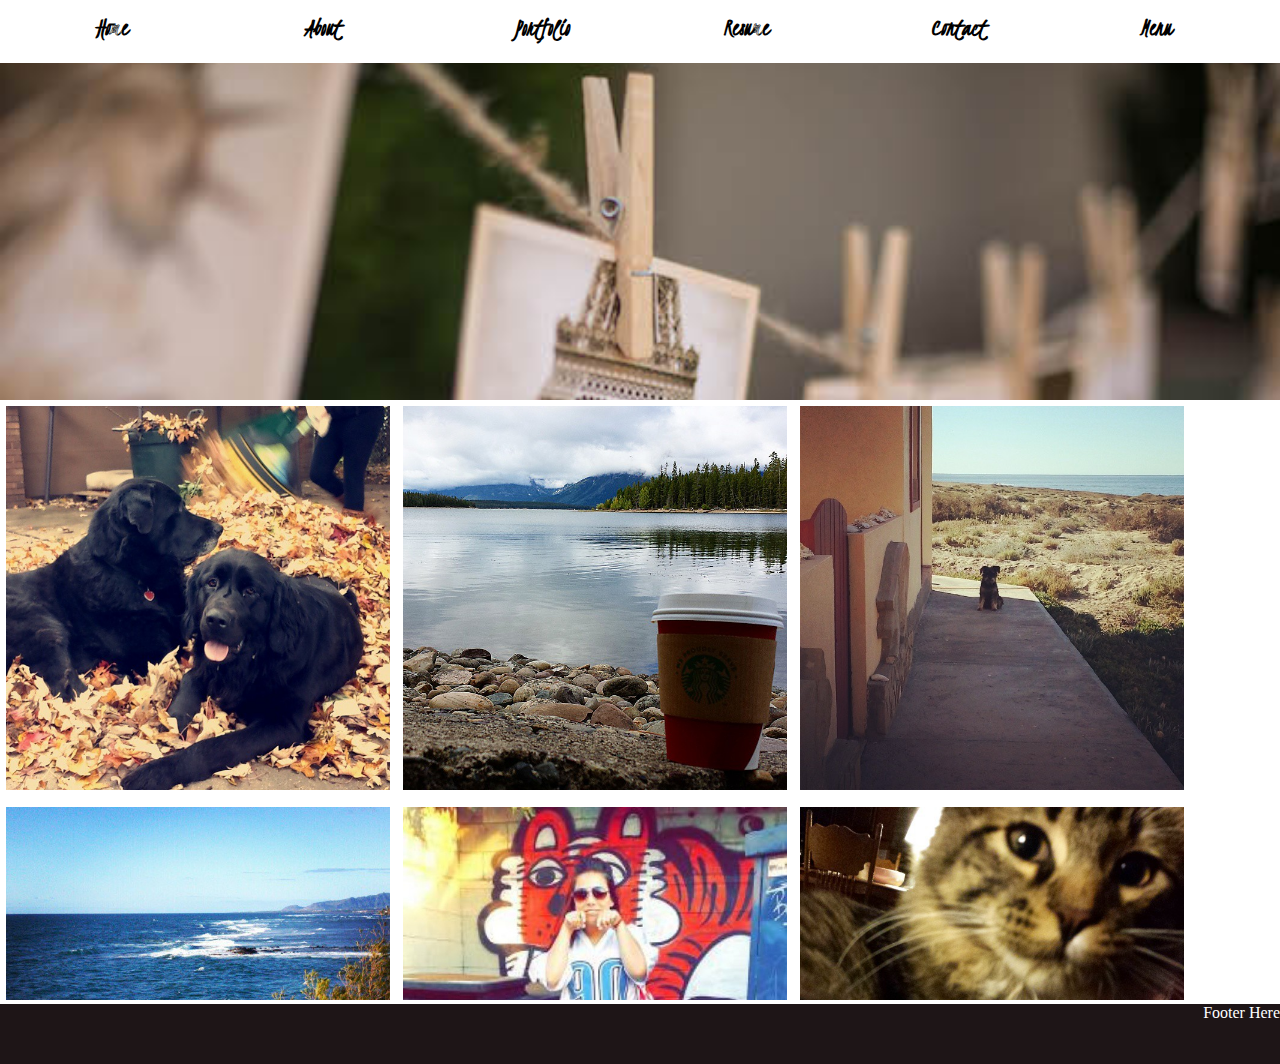
==== index.html @ 2e64ab66 "Portfolio Lab" ====
<!DOCTYPE html>
<html>
<head>
  <title>Portfolio</title>
  <link rel="stylesheet" href="style.css" type="text/css">
  <link rel="stylesheet" href="mediaquieries.css" type="text/css">
  <link href="https://fonts.googleapis.com/css?family=Lobster+Two|Kristi" rel="stylesheet">
</head>

  <!-- Navigation Bar-->
  <nav class="navbar">
  <ul>
    <a href="index.html" alt="Home Page" id="home"><li>Home</li></a>
    <a href="about.html" alt="About Page" id="about"><li>About</li></a>
    <a href="portfolio.html"alt="Portfolio Page" id="portfolio"><li>Portfolio</li></a>
    <a href="resume.html"alt="Resume Page" id="resume"><li>Resume</li></a>
    <a href="contact.html"alt="Contact Page" id="contact"><li>Contact</li></a>
    <a href="#"alt="Menu" id="menu"><li>Menu</li></a>
  </ul>
  </nav>
<!--END Navigation Bar-->

<body>
  <div class=" banner home-banner">
  </div>

<main class="wrapper">
<!-- IMAGE GRID-->

<div class="grid-container">
<div class="img-grid">


<div class="floated_img">
  <img src="images/home-grid/one.jpg" alt="IMAGE1" id="grid_img1">
</div>
<div class="floated_img">
  <img src="images/home-grid/three.jpg" alt="IMAGE2"  id="grid_img2">
</div>
<div class="floated_img">
  <img src="images/home-grid/four.jpg" alt="IMAGE3"  id="grid_img3">
</div>
<div class="floated_img">
  <img src="images/home-grid/six.jpg" alt="IMAGE4" id="grid_img4">
</div>


<div class="floated_img">
  <img src="images/home-grid/two.jpg" alt="IMAGE5" id="grid_img5">
</div>
<div class="floated_img">
  <img src="images/home-grid/five.jpg" alt="IMAGE6" id="grid_img6">
</div>



</div>
<div class="clear">
</div>
</div>




</div>
</body>

<footer>
  Footer Here
</footer>
</main> <!--End Wrapper div-->

</html>
---- style.css ----
.wrapper{
  width: 100%;
  margin:0 auto;
}

/*Navigation Bar*/
nav{
background-color:white;
/*background-color:pink;*/
width:100%;
overflow:hidden;
padding:0.5%;
z-index: 9999;
height:50px;
position:fixed;
}

ul{
  list-style-type: none;
  display:inline-block;
  float:center;
  background-color: white
  /*background-color: blue;*/
  height:30px;
  margin: 5px;
  width:100%;
}

li{
  display:inline-block;
  padding:0 20%;
  /*background-color:red;*/

  background-color:white;
}

a{
  color:black;
  text-decoration: none;
  font-size:170%;
  font-family: 'Kristi', cursive;;
  font-weight:bold;
  display:inline-block;
  width:15%;
  padding:0 0.5%;
}

a li:hover{
  color:white;
  background-color:#1e1517;
  -moz-box-shadow: 0 0 5px #888;
  -webkit-box-shadow: 0 0 5px#888;
  box-shadow: 0 0 5px #888;
}

.home-banner{
  background-image: url('images/banners/photographs.jpg');
  background-size:cover;
}

.banner{
  height:600px;
  width:100%;
  position:fixed;
  top:50px;
  z-index:-500;
}

main{
  width:100%;
  position:relative;
  top:400px;
  z-index:500;
}



body{
  margin:0;
  padding:0;
}

.grid-container{
  width:100%;
  margin:0 auto;
  display:inline-block;
  text-align: center;
}

.img-grid{
  /*background-color:teal;*/
  background-color:white;
  width:100%;
  display:inline-block;
  text-align: center;
  margin:0 auto;
  padding:0 auto;
  height:600px;
  overflow:auto;
}


.floated_img{
  display:inline-block;
  float:left;
  margin:0 auto;
  padding:0.5%;
  width:30%;
  text-align:center;
}


}
.clear{
  clear:both;
}

/*GRID IMAGES*/
#grid_img1, #grid_img2, #grid_img3, #grid_img4, #grid_img5, #grid_img6{
  height:100%;
  width:100%;
}

.about-container{
  margin:0 auto;
  background-color:white;
  height:auto;
  width:100%;
  margin:auto;
  margin-bottom: 0px;
  display:inline-block;
}

.about-img, #profilepic{
  background-color: black;
  float:left center;
  margin:auto;
  padding:auto;
  height:250px;
  width:250px;
  border-radius: 50%;
  text-align:center;
  display:inline-block;
}

.aboutinfo{
  height:auto;
  width:50%;
  background-color: light blue;
  float:right;
  margin:0 auto;
  padding:10px;
}

.contact-banner{
  background-image: url('images/banners/madison.jpg');
  background-size:cover;
}

.resume-banner{
  background-image: url('images/banners/keepcalm.jpeg');
  background-size:cover;
}
.portfolio-banner{
  background-image: url('images/banners/camera.png');
  background-size:cover;
}

.about-banner{
  background-image: url('images/banners/road.jpg');
  background-size:cover;
}

.contact-container{
  margin:0 auto;
  background-color:grey;
  height:600px;
  width:100%;
  margin:auto;
  margin-bottom: 0px;
  display:inline-block;
  }

  .resume-container{
  margin:0 auto;
  background-color:white;
  height:auto;
  width:100%;
  margin:auto;
  margin-bottom: 0px;
  display:inline-block;
}

#resumepic{
  display:inline-block;
  margin:2%;
  width:95%;
box-shadow: 0 4px 8px 0 rgba(0, 0, 0, 0.2), 0 6px 20px 0
}


/*Portfolio Page*/
.portfolio-container{
  background-color:white;
  height:auto;
  width:100%;
  margin:auto;
  padding-top:30px;
  padding-bottom:30px;
  margin-bottom: 0px;
  display:inline-block;
  overflow:auto;
}



figure{
  display:inline-block;
  margin:0 auto;
}

.port_float{
  display:inline-block;
  float:left;
  border:2px;
  border-width: 5px;
  margin:auto;
  border: 3px solid black;
  width:30%;
  padding:5px;
  text-align: center;
}

.port_float img{
  width:100%;
  height:100%;
}


.row1, .row2, .row3{
  /*display:block;
  padding:5px;
  margin:auto;*/
}


/*Portfolio Images Grid*/
#port_img1{
background-color:red;
  height:250px;
  width:250px;
}
#port_img2{
  background-color:orange;
    height:250px;
    width:250px;
  }
#port_img3{
  background-color:yellow;
    height:250px;
    width:250px;
}
#port_img4{
  background-color:green;
    height:250px;
    width:250px;
}
#port_img5{
  background-color:blue;
    height:250px;
    width:250px;
}
#port_img6{
  background-color:purple;
    height:250px;
    width:250px;
}



/*FOOTER*/
footer{
  color:white;
  background-color:#1e1517;
  width:100%;
  height:60px;
  text-align:right;
}
---- mediaquieries.css ----
@media only screen and (max-width: 1200px) {
  ul{
    margin:auto;
  }
  #menu{
    display:none;
  }
}

@media only screen and (max-width: 768px) {
  /*For iPad*/
  .banner, .about-banner, .contact-banner, .resume-banner, .portfolio-banner{
    background-color:blue;
    height:60%;
  }
  ul{
    margin:auto;
  }

.floated_img{
  width:40%;
}
#menu{
  display:none;
}


}
@media only screen and (max-width: 570px) {
  /*For iPad*/
nav{
  height:50px;
  font-size: 100%;
}

#home, #about, #portfolio, #resume, #contact{
  display:none;
}

#menu{
display:inline-block;
Float:right;
margin:0 20%;
}

.banner, .about-banner, .contact-banner, .resume-banner, .portfolio-banner{
    background-color:pink;
    height:100%;
  }
.aboutimage, #profilepic{
    display:block;
    width:90%;
    float:center;
    margin:0 auto;
    padding:10%;
  }
.aboutinfo{
    display:block;
    float:left;
    width:90%;
  }

  .img-grid{
    height:auto;
    overflow:auto;
  }
  ul{
    margin:auto;
  }
  /*HOME*/
.floated_img{
    width:47%;

  }

}
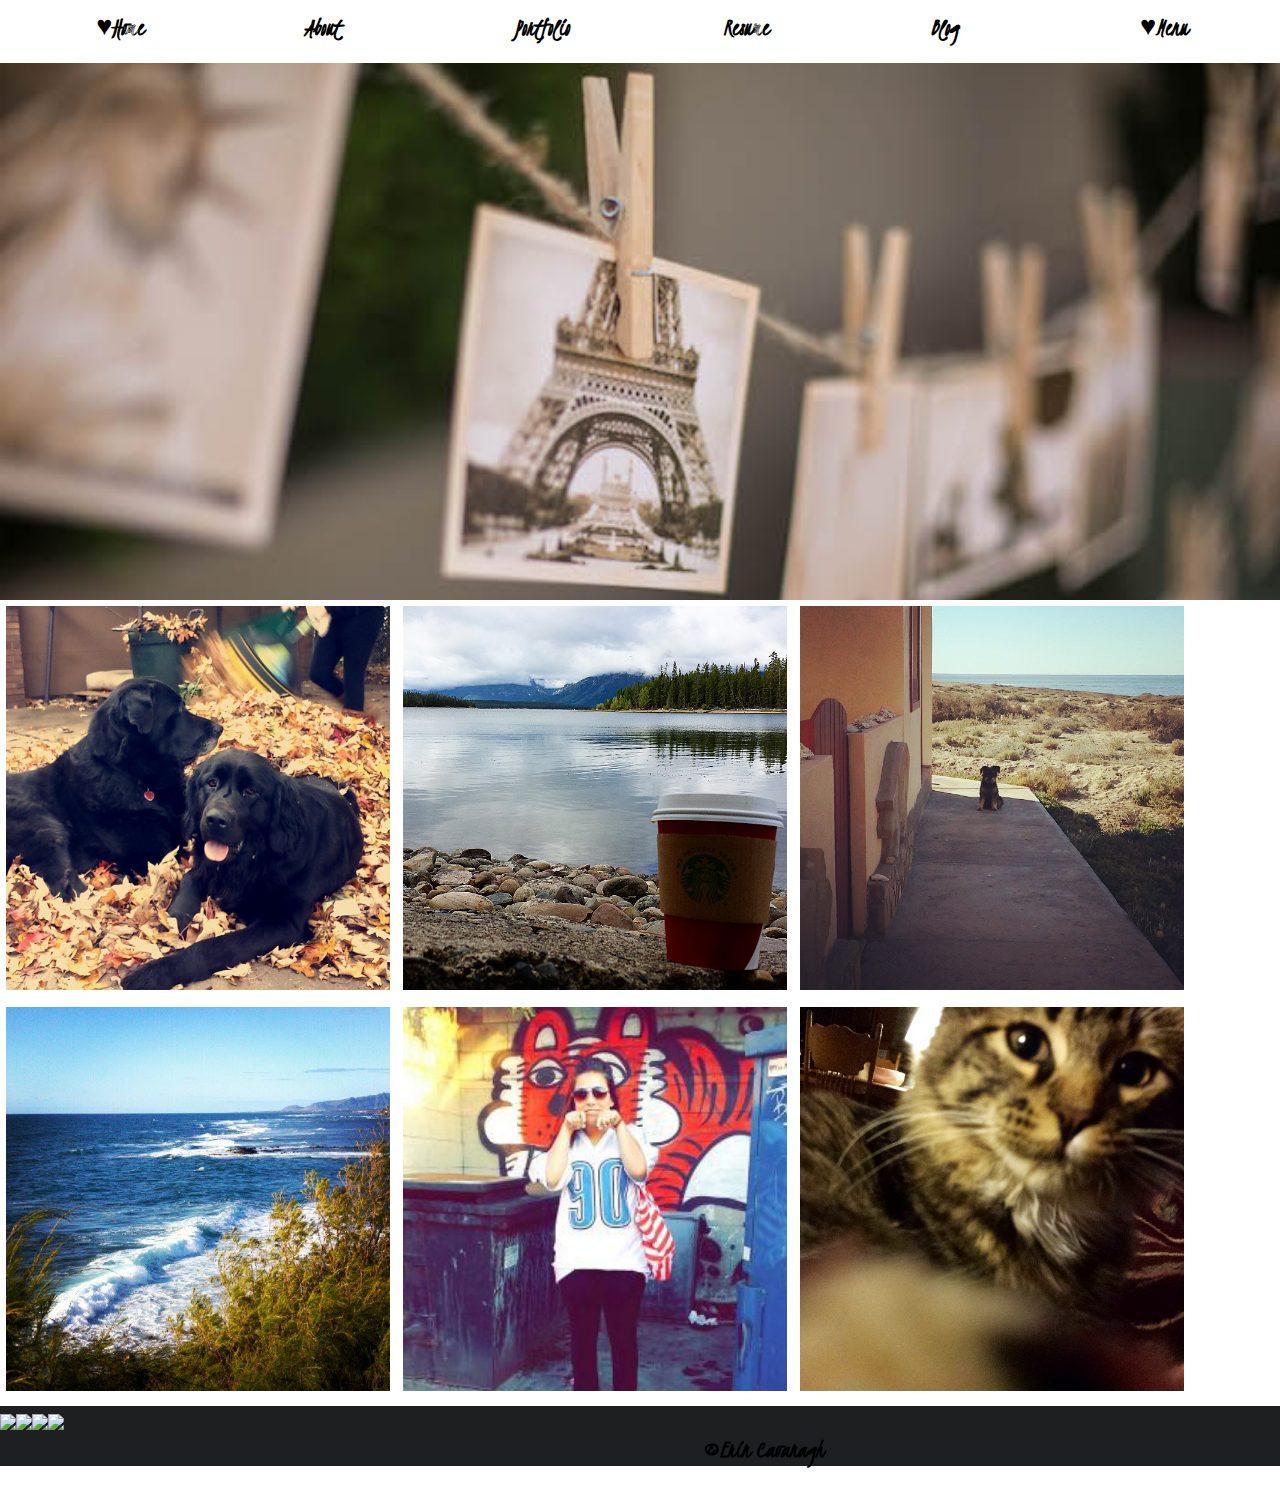
==== commit 9146727a: "Initial Commit" ====
--- a/index.html
+++ b/index.html
@@ -10,21 +10,21 @@
   <!-- Navigation Bar-->
   <nav class="navbar">
   <ul>
-    <a href="index.html" alt="Home Page" id="home"><li>Home</li></a>
+    <a href="index.html" alt="Home Page" id="home"><li>&hearts;Home</li></a>
     <a href="about.html" alt="About Page" id="about"><li>About</li></a>
     <a href="portfolio.html"alt="Portfolio Page" id="portfolio"><li>Portfolio</li></a>
     <a href="resume.html"alt="Resume Page" id="resume"><li>Resume</li></a>
-    <a href="contact.html"alt="Contact Page" id="contact"><li>Contact</li></a>
-    <a href="#"alt="Menu" id="menu"><li>Menu</li></a>
+    <a href="contact.html"alt="Contact Page" id="contact"><li>Blog</li></a>
+    <a href="#"alt="Menu" id="menu"><li>&hearts;Menu</li></a>
   </ul>
   </nav>
 <!--END Navigation Bar-->
 
 <body>
-  <div class=" banner home-banner">
+  <div class="home-banner">
   </div>
 
-<main class="wrapper">
+<main class="wrapper" span style="top:600px"></span>
 <!-- IMAGE GRID-->
 
 <div class="grid-container">
@@ -64,10 +64,20 @@
 
 </div>
 </body>
-
+<div class="social-container">
+<footer>
+  <div><a href="#"><img src="https://cdn3.iconfinder.com/data/icons/picons-social/57/80-google-plus-512.png" class="google-plus"></a> </div>
+  <div><a href="#"><img src="https://cdn3.iconfinder.com/data/icons/picons-social/57/78-instagram-512.png" class="instagram"></a> </div>
+  <div><a href="#"><img src="https://www.seeklogo.net/wp-content/uploads/2015/09/twitter-icon-circle-logo.png" class="twitter"></a></div>
+  <div><a href="#"><img src="http://www.iconsfind.com/wp-content/uploads/2015/11/20151104_5639638d046a2.png" class="mail"></a>
+  </div>
+  <div class="copyright"><h3>&copy;Erin Cavanagh</h3></div>
+</footer>
+</div>
+<!--
 <footer>
   Footer Here
-</footer>
+</footer> -->
 </main> <!--End Wrapper div-->
 
 </html>
--- a/style.css
+++ b/style.css
@@ -2,6 +2,7 @@
   width: 100%;
   margin:0 auto;
 }
+
 
 /*Navigation Bar*/
 nav{
@@ -56,14 +57,21 @@
 .home-banner{
   background-image: url('images/banners/photographs.jpg');
   background-size:cover;
-}
-
-.banner{
   height:600px;
   width:100%;
   position:fixed;
   top:50px;
   z-index:-500;
+  max-height: 80%;
+}
+
+
+.banner{
+  height:600px;
+  width:100%;
+  position:fixed;
+  top:50px;
+  z-index:-500;
 }
 
 main{
@@ -80,6 +88,14 @@
   padding:0;
 }
 
+
+.form-style{
+  font-family: helvetica, comic sans-serif , serif;
+  background-color:white;
+  padding:5%;
+}
+
+
 .grid-container{
   width:100%;
   margin:0 auto;
@@ -95,8 +111,8 @@
   text-align: center;
   margin:0 auto;
   padding:0 auto;
-  height:600px;
-  overflow:auto;
+  overflow: visible;
+  height: auto;
 }
 
 
@@ -155,26 +171,30 @@
 .contact-banner{
   background-image: url('images/banners/madison.jpg');
   background-size:cover;
+  max-height: 60%;
 }
 
 .resume-banner{
   background-image: url('images/banners/keepcalm.jpeg');
   background-size:cover;
+  max-height: 60%;
 }
 .portfolio-banner{
   background-image: url('images/banners/camera.png');
   background-size:cover;
+  max-height: 60%;
 }
 
 .about-banner{
   background-image: url('images/banners/road.jpg');
   background-size:cover;
+      max-height: 80%;
 }
 
 .contact-container{
   margin:0 auto;
-  background-color:grey;
-  height:600px;
+  background-color:white;
+  height:auto;
   width:100%;
   margin:auto;
   margin-bottom: 0px;
@@ -237,8 +257,8 @@
 }
 
 
-.row1, .row2, .row3{
-  /*display:block;
+/*.row1, .row2, .row3{
+  display:block;
   padding:5px;
   margin:auto;*/
 }
@@ -277,12 +297,191 @@
 }
 
 
+/*##########BLOG PAGE #################*/
+.form-container{
+  height:200px;
+  background-color:white;
+}
+.form_title{
+  background-color:black;
+  padding:10%;
+  color:white;
+}
+
+.form_title h1{
+  font-family: 'Kristi', cursive;;
+  font-weight:bold;
+  font-size:250%;
+}
+
+.blog_form{
+  background-color:white;
+}
+
+.form-style{
+  font-family: helvetica, comic sans-serif , serif;
+  background-color:white;
+  padding:5%;
+}
+
+
+
+.blog-grid{
+  background-color:
+
+}
+.blogpost-grid{
+  background-color:white;
+  height:800px;
+}
+
+/*Blog Grid Row 1*/
+.row1{
+  height:auto;
+  width:100%;
+  background-color:white;
+}
+.blog_post{
+  background-color:pink;
+/*  box-shadow: 0 4px 8px 0 rgba(0, 0, 0, 0.2), 0 6px 20px 0*/
+}
+
+#blog_img{
+  width:45%;
+  height:45%;
+  display:inline-block;
+  /*padding:5% 5% 5% 0%;*/
+  margin:5% 5% 5% 0%;
+  position:relative;
+  float:left;
+  box-shadow: 0 4px 8px 0 rgba(0, 0, 0, 0.2), 0 6px 20px 0
+
+}
+
+h2{
+  font-size:250%;
+  font-family: 'Kristi', cursive;
+  font-weight:bold;
+  color:black;
+}
+h3{
+  font-size:170%;
+  font-family: 'Kristi', cursive;
+  font-weight:bold;
+    color:black;
+}
+
+p{
+  color:black;
+  font-family:helvetica, comic sans-serif , serif;
+}
+
+.im-blog-ex{
+  width:100%;
+  display:block;
+  padding-top:10%;
+}
+
+
+/*Blog Grid Row 2*/
+.row2{
+  height:500px;
+  background-color:black;
+}
+
+.block1{
+  background-color:#1e1f21;
+  overflow:visible;
+  color:white;
+}
+.block2{
+  background-color:white;
+  overflow:visible;
+}
+
+.block3{
+  background-color:#1e1f21;
+  overflow:visible;
+  color:white;
+}
+
+/*Blog Grid Row 3*/
+.row3{
+  height:300px;
+  background-color:white;
+}
+
+/*##########B END BLOG PAGE #################*/
+
+
 
 /*FOOTER*/
 footer{
-  color:white;
-  background-color:#1e1517;
+  /*color:white;
+  background-color:#1e1f21;
   width:100%;
   height:60px;
-  text-align:right;
-}
+  text-align:right*/
+
+  display:flex;
+ height:60px;
+  padding:0 auto;
+  background:#1e1f21;
+  flex-wrap:wrap;
+  margin:auto;
+  background-color:#1e1f21;
+  width:100%;
+}
+
+/*SOCIAL CONTAINER*/
+
+.social-container{
+  display:flex;
+ height:60px;
+  padding:0 auto;
+  background-color:white;
+  flex-wrap:wrap;
+  margin:auto;
+}
+
+.google-plus:hover{
+  background-color:#f43851;
+  border-radius:50%;
+}
+.instagram:hover{
+  background-color:#f43851;
+  border-radius:50%;
+}
+.twitter:hover{
+  background-color:#f43851;
+  border-radius:50%;
+}
+.mail:hover{
+  background-color:#f43851;
+  border-radius:50%;
+}
+
+.google-plus{
+  flex:1;
+  height:60px;
+  flex-wrap:wrap;
+}
+.instagram{
+    flex:1;
+  height:60px;
+  flex-wrap:wrap;
+}
+.twitter{
+     flex:1;
+  height:60px;
+  flex-wrap:wrap;
+}
+.mail{
+     flex:1;
+  height:60px;
+  flex-wrap:wrap;
+}
+.copyright{
+  margin-left: 50%;
+  text:white;
+}
--- a/mediaquieries.css
+++ b/mediaquieries.css
@@ -9,6 +9,9 @@
 
 @media only screen and (max-width: 768px) {
   /*For iPad*/
+  .home-banner{
+    height:90%;
+}
   .banner, .about-banner, .contact-banner, .resume-banner, .portfolio-banner{
     background-color:blue;
     height:60%;
